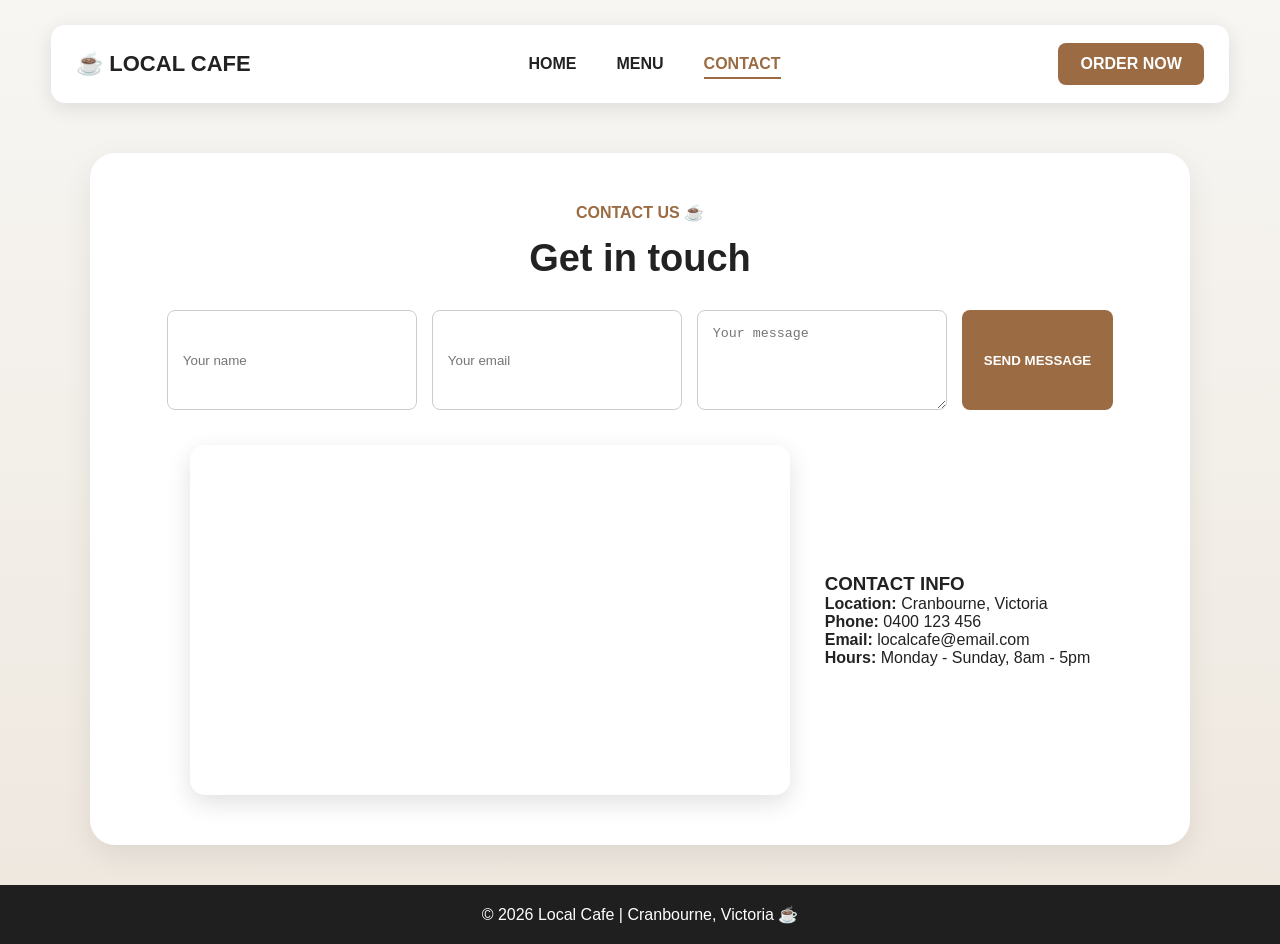
==== contact.html @ d89dce45 "complated code change" ====
<!DOCTYPE html>
<html>
<head>
    <title>Contact - Local Cafe</title>
    <link rel="stylesheet" href="style.css">
</head>

<body>

<header class="header">
    <div class="logo">☕ LOCAL CAFE</div>

    <nav>
        <ul>
            <li><a href="index.html">HOME</a></li>
            <li><a href="menu.html">MENU</a></li>
            <li><a class="active" href="contact.html">CONTACT</a></li>
        </ul>
    </nav>

    <a class="order-btn" href="order.html">ORDER NOW</a>
</header>

<section class="page">
    <p class="tag">CONTACT US ☕</p>
    <h1>Get in touch</h1>

    <form class="form">
        <input type="text" placeholder="Your name">
        <input type="email" placeholder="Your email">
        <textarea placeholder="Your message"></textarea>
        <button type="submit">SEND MESSAGE</button>
    </form>

    <div class="contact-info">
        <iframe
            src="https://www.google.com/maps?q=Cranbourne%20Victoria&output=embed"
            width="600"
            height="350"
            style="border:0; border-radius:15px;"
            allowfullscreen=""
            loading="lazy">
        </iframe>

        <div style="text-align:left;">
            <h3>CONTACT INFO</h3>
            <p><b>Location:</b> Cranbourne, Victoria</p>
            <p><b>Phone:</b> 0400 123 456</p>
            <p><b>Email:</b> localcafe@email.com</p>
            <p><b>Hours:</b> Monday - Sunday, 8am - 5pm</p>
        </div>
    </div>
</section>

<footer class="footer">
    <p>© 2026 Local Cafe | Cranbourne, Victoria ☕</p>
</footer>

</body>
</html>
---- style.css ----
* {
    margin: 0;
    padding: 0;
    box-sizing: border-box;
}

body {
    font-family: Arial, sans-serif;
    background: linear-gradient(to bottom, #f7f6f3, #eee7de);
    color: #222;
    min-height: 100vh;
    display: flex;
    flex-direction: column;
}

/* HEADER */
.header {
    width: 92%;
    margin: 25px auto;
    padding: 18px 25px;
    background: white;
    border-radius: 14px;
    box-shadow: 0 5px 20px rgba(0,0,0,0.1);
    display: flex;
    justify-content: space-between;
    align-items: center;
}

.logo {
    font-size: 22px;
    font-weight: bold;
}

nav ul {
    list-style: none;
    display: flex;
    gap: 40px;
}

nav a {
    text-decoration: none;
    color: #222;
    font-weight: bold;
}

nav a:hover,
nav a.active {
    color: #9b6b43;
    border-bottom: 2px solid #9b6b43;
    padding-bottom: 5px;
}

.order-btn,
.menu-btn,
button {
    background-color: #9b6b43;
    color: white;
    border: none;
    text-decoration: none;
    padding: 12px 22px;
    border-radius: 8px;
    font-weight: bold;
    cursor: pointer;
}

/* HOME PAGE */
.hero {
    width: 90%;
    max-width: 1300px;
    margin: 25px auto 40px;
    padding: 50px;
    background: white;
    border-radius: 25px;
    box-shadow: 0 10px 30px rgba(0,0,0,0.08);
    display: flex;
    justify-content: space-between;
    align-items: center;
    gap: 50px;
    flex: 1;
}

.left {
    max-width: 520px;
}

.tag {
    color: #9b6b43;
    font-weight: bold;
    margin-bottom: 15px;
}

h1 {
    font-size: 38px;
    margin-bottom: 15px;
}

.line {
    width: 80px;
    height: 4px;
    background-color: #9b6b43;
    margin: 20px 0;
}

.desc {
    color: #555;
    line-height: 1.6;
    margin-bottom: 18px;
}

.right img {
    width: 430px;
    max-width: 100%;
    border-radius: 20px;
    box-shadow: 0 8px 25px rgba(0,0,0,0.12);
}

/* MENU PAGE */
.menu-page {
    width: 90%;
    max-width: 1200px;
    margin: 25px auto 40px;
    padding: 50px;
    background: white;
    border-radius: 25px;
    text-align: center;
    box-shadow: 0 10px 30px rgba(0,0,0,0.08);
    flex: 1;
}

.menu-page h1 {
    font-size: 42px;
    margin-bottom: 15px;
}

.menu-subtitle {
    color: #555;
    font-size: 18px;
    margin-bottom: 35px;
}

.menu-cards {
    display: flex;
    justify-content: center;
    gap: 30px;
    flex-wrap: wrap;
}

.menu-card {
    width: 310px;
    background: #fff;
    border-radius: 15px;
    overflow: hidden;
    text-align: left;
    box-shadow: 0 8px 25px rgba(0,0,0,0.1);
}

.menu-card img {
    width: 100%;
    height: 220px;
    object-fit: cover;
}

.menu-content {
    padding: 24px;
}

.menu-content h2 {
    margin-bottom: 10px;
}

.menu-content p {
    color: #555;
    line-height: 1.5;
    margin-bottom: 20px;
}

.menu-item {
    display: flex;
    justify-content: space-between;
    border-bottom: 1px solid #ddd;
    padding: 12px 0;
}

/* CONTACT PAGE */
.page {
    width: 90%;
    max-width: 1100px;
    margin: 25px auto 40px;
    padding: 50px;
    background: white;
    border-radius: 25px;
    text-align: center;
    box-shadow: 0 10px 30px rgba(0,0,0,0.08);
    flex: 1;
}

.form {
    display: flex;
    justify-content: center;
    gap: 15px;
    flex-wrap: wrap;
    margin: 30px 0;
}

input,
textarea {
    width: 250px;
    padding: 15px;
    border: 1px solid #ccc;
    border-radius: 8px;
}

textarea {
    height: 100px;
}

.contact-info {
    display: flex;
    justify-content: center; 
    align-items: center;
    gap: 35px;
    flex-wrap: wrap;
    margin-top: 35px;
}

.contact-info img {
    width: 160px;
    border-radius: 15px;
}

iframe {
    max-width: 100%;
    border-radius: 20px;
    box-shadow: 0 8px 25px rgba(0,0,0,0.12);
}

/* FOOTER */
.footer {
    background-color: #1f1f1f;
    color: white;
    text-align: center;
    padding: 20px;
    margin-top: auto;
}

/* PHONE */
@media (max-width: 768px) {
    .header,
    .hero {
        flex-direction: column;
        text-align: center;
    }

    nav ul {
        gap: 20px;
        flex-wrap: wrap;
        justify-content: center;
    }

    .hero,
    .menu-page,
    .page {
        padding: 30px;
    }

    h1,
    .menu-page h1 {
        font-size: 32px;
    }

    .menu-card {
        width: 100%;
    }
}
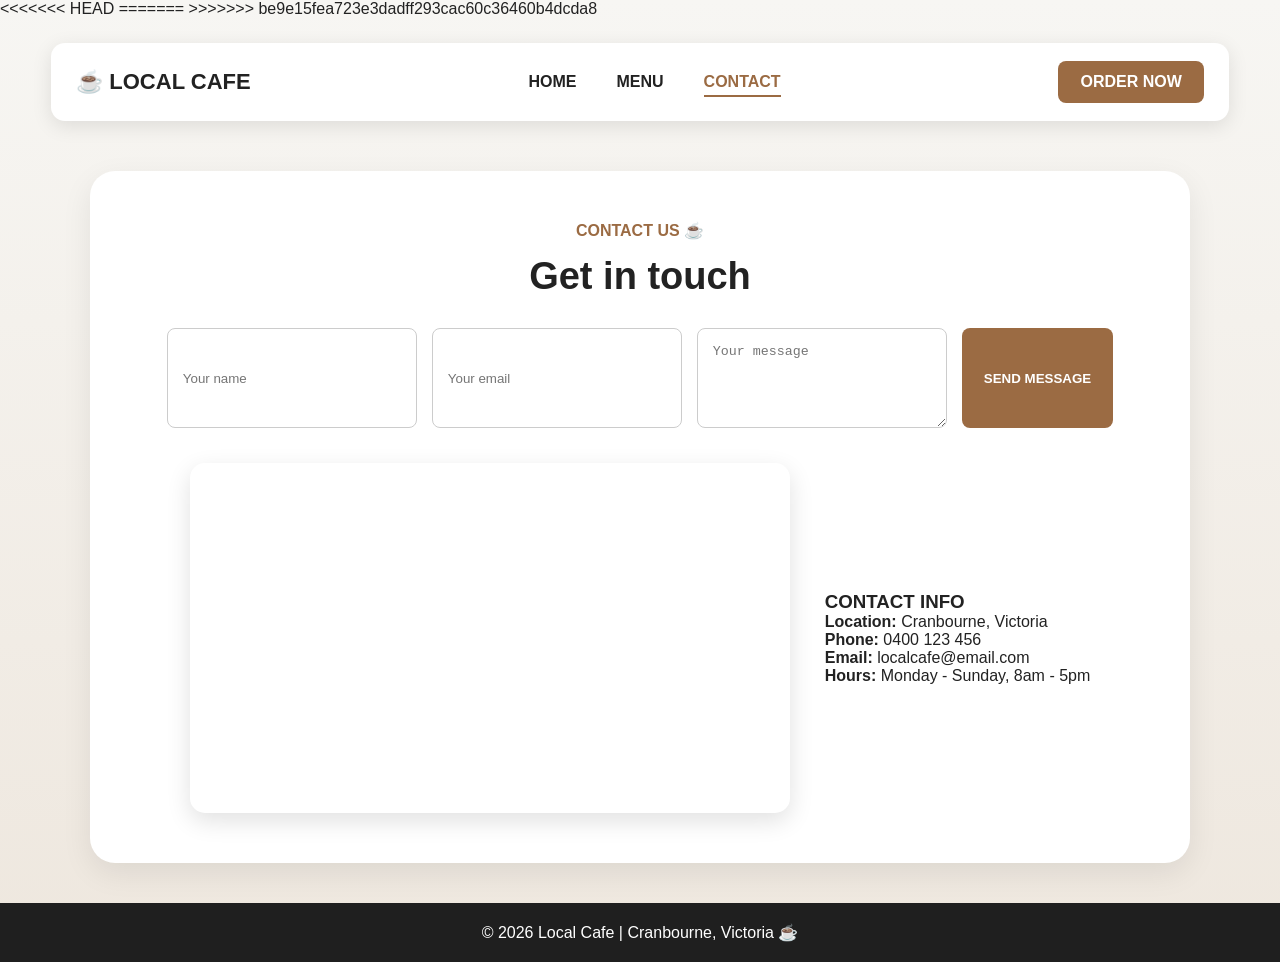
==== commit 707d6c6f: "changes" ====
--- a/contact.html
+++ b/contact.html
@@ -1,6 +1,19 @@
 <!DOCTYPE html>
 <html>
 <head>
+<<<<<<< HEAD
+    <!-- Google tag (gtag.js) -->
+<script async src="https://www.googletagmanager.com/gtag/js?id=G-V0QZWHP887"></script>
+<script>
+  window.dataLayer = window.dataLayer || [];
+  function gtag(){dataLayer.push(arguments);}
+  gtag('js', new Date());
+
+  gtag('config', 'G-V0QZWHP887');
+</script>
+
+=======
+>>>>>>> be9e15fea723e3dadff293cac60c36460b4dcda8
     <title>Contact - Local Cafe</title>
     <link rel="stylesheet" href="style.css">
 </head>
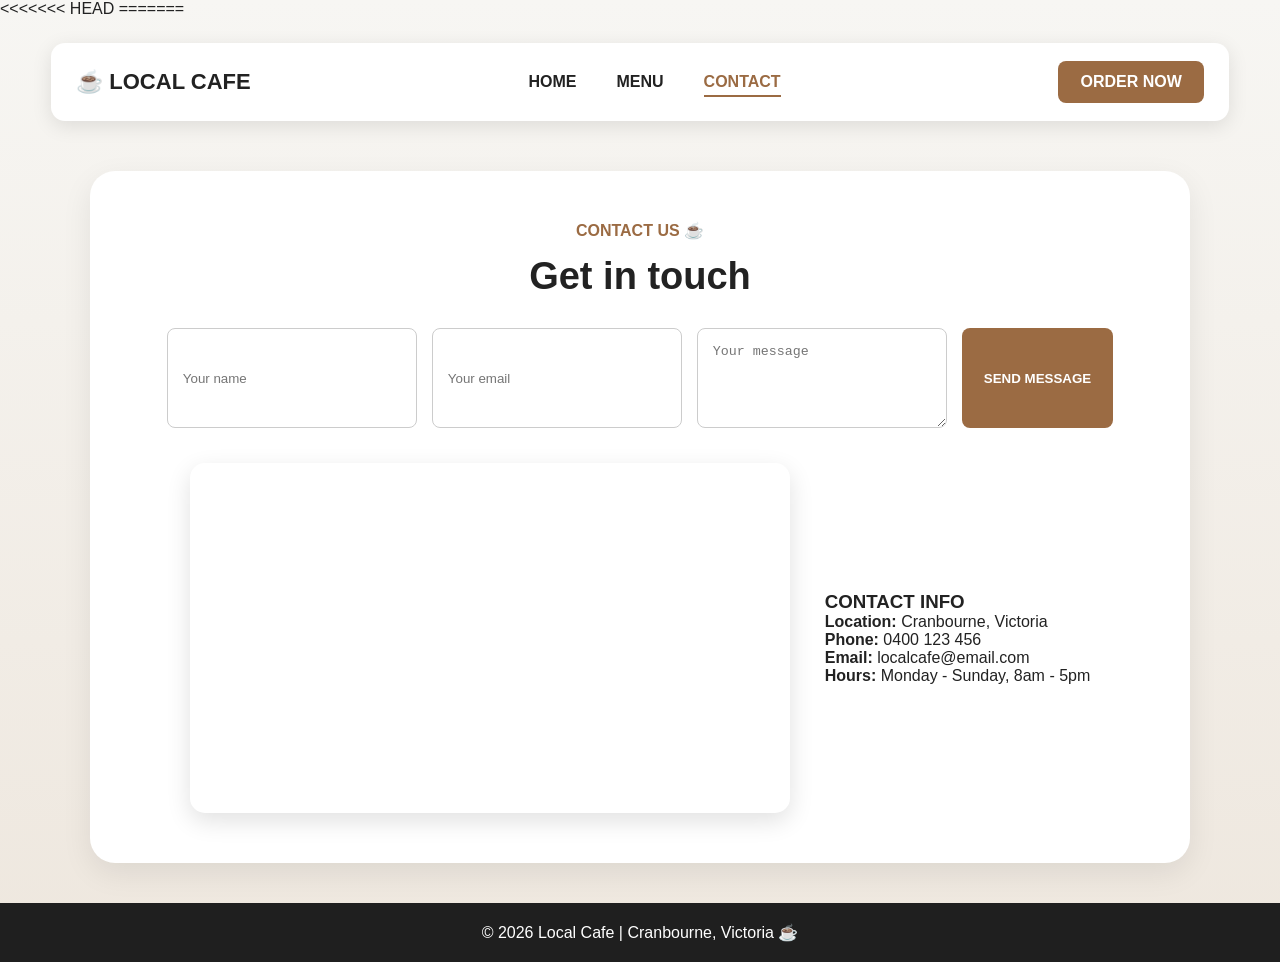
==== commit c3c27480: "changes" ====
--- a/contact.html
+++ b/contact.html
@@ -13,7 +13,7 @@
 </script>
 
 =======
->>>>>>> be9e15fea723e3dadff293cac60c36460b4dcda8
+
     <title>Contact - Local Cafe</title>
     <link rel="stylesheet" href="style.css">
 </head>
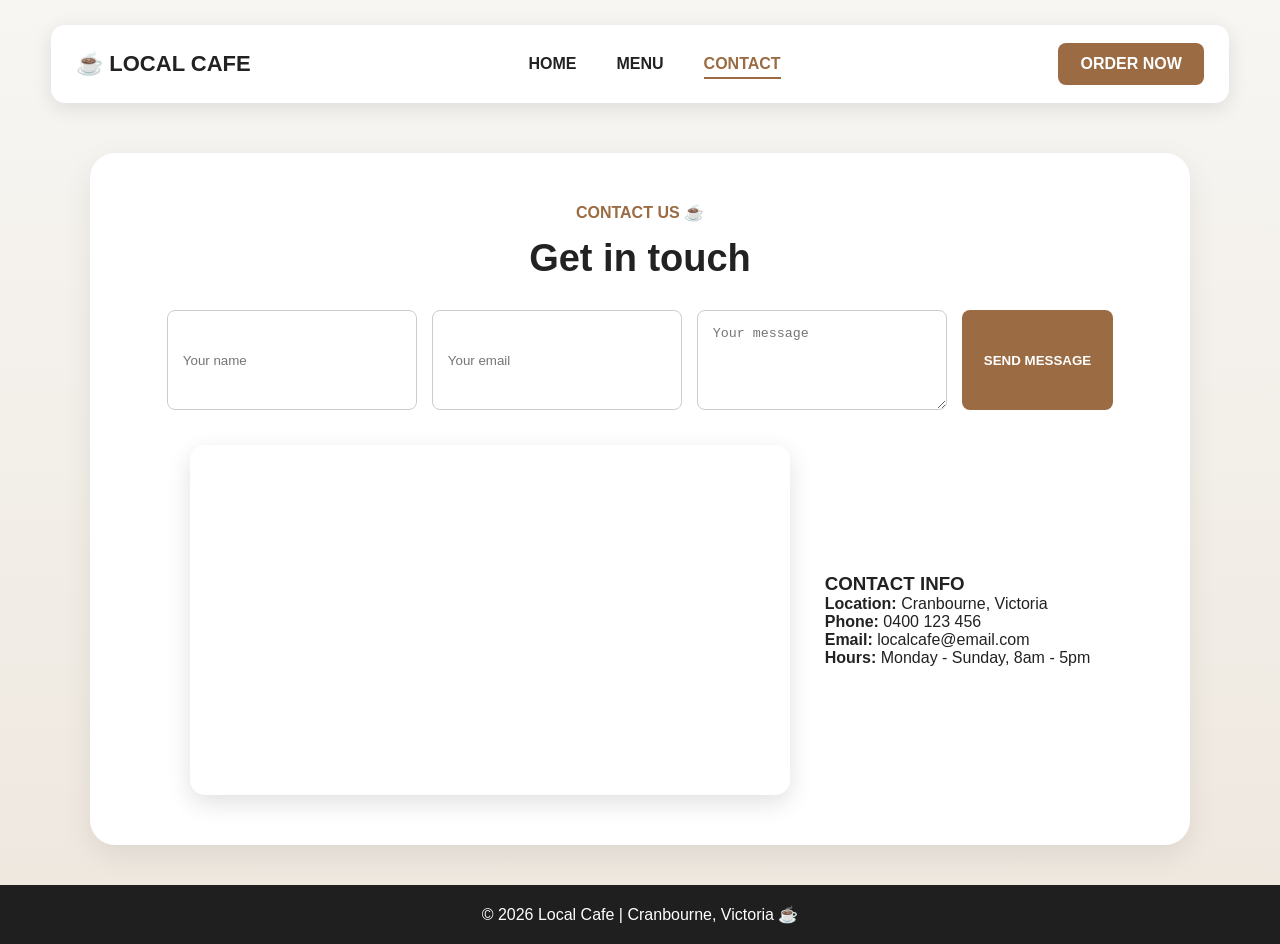
==== commit 1bb77205: "changes" ====
--- a/contact.html
+++ b/contact.html
@@ -1,7 +1,6 @@
 <!DOCTYPE html>
 <html>
 <head>
-<<<<<<< HEAD
     <!-- Google tag (gtag.js) -->
 <script async src="https://www.googletagmanager.com/gtag/js?id=G-V0QZWHP887"></script>
 <script>
@@ -12,7 +11,6 @@
   gtag('config', 'G-V0QZWHP887');
 </script>
 
-=======
 
     <title>Contact - Local Cafe</title>
     <link rel="stylesheet" href="style.css">
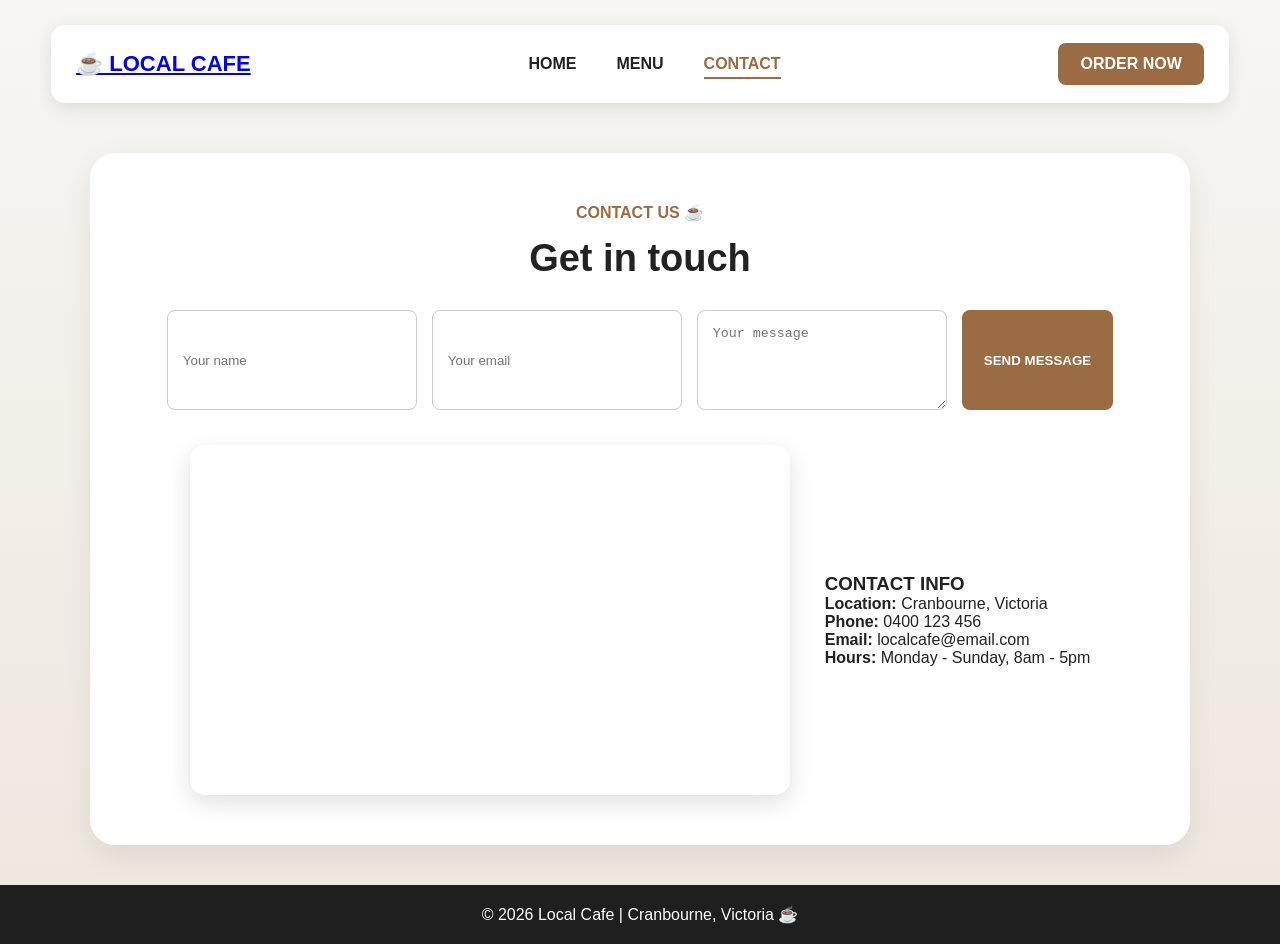
==== commit 267db1fb: "changes" ====
--- a/contact.html
+++ b/contact.html
@@ -1,71 +1,74 @@
-<!DOCTYPE html>
+<!doctype html>
 <html>
-<head>
+  <head>
     <!-- Google tag (gtag.js) -->
-<script async src="https://www.googletagmanager.com/gtag/js?id=G-V0QZWHP887"></script>
-<script>
-  window.dataLayer = window.dataLayer || [];
-  function gtag(){dataLayer.push(arguments);}
-  gtag('js', new Date());
+    <script
+      async
+      src="https://www.googletagmanager.com/gtag/js?id=G-V0QZWHP887"
+    ></script>
+    <script>
+      window.dataLayer = window.dataLayer || [];
+      function gtag() {
+        dataLayer.push(arguments);
+      }
+      gtag("js", new Date());
 
-  gtag('config', 'G-V0QZWHP887');
-</script>
-
+      gtag("config", "G-V0QZWHP887");
+    </script>
 
     <title>Contact - Local Cafe</title>
-    <link rel="stylesheet" href="style.css">
-</head>
+    <link rel="stylesheet" href="style.css" />
+  </head>
 
-<body>
+  <body>
+    <header class="header">
+      <a href="index.html" class="logo">☕ LOCAL CAFE</a>
 
-<header class="header">
-    <div class="logo">☕ LOCAL CAFE</div>
+      <nav>
+        <ul>
+          <li><a href="index.html">HOME</a></li>
+          <li><a href="menu.html">MENU</a></li>
+          <li><a class="active" href="contact.html">CONTACT</a></li>
+        </ul>
+      </nav>
 
-    <nav>
-        <ul>
-            <li><a href="index.html">HOME</a></li>
-            <li><a href="menu.html">MENU</a></li>
-            <li><a class="active" href="contact.html">CONTACT</a></li>
-        </ul>
-    </nav>
+      <a class="order-btn" href="order.html">ORDER NOW</a>
+    </header>
 
-    <a class="order-btn" href="order.html">ORDER NOW</a>
-</header>
+    <section class="page">
+      <p class="tag">CONTACT US ☕</p>
+      <h1>Get in touch</h1>
 
-<section class="page">
-    <p class="tag">CONTACT US ☕</p>
-    <h1>Get in touch</h1>
-
-    <form class="form">
-        <input type="text" placeholder="Your name">
-        <input type="email" placeholder="Your email">
+      <form class="form">
+        <input type="text" placeholder="Your name" />
+        <input type="email" placeholder="Your email" />
         <textarea placeholder="Your message"></textarea>
         <button type="submit">SEND MESSAGE</button>
-    </form>
+      </form>
 
-    <div class="contact-info">
+      <div class="contact-info">
         <iframe
-            src="https://www.google.com/maps?q=Cranbourne%20Victoria&output=embed"
-            width="600"
-            height="350"
-            style="border:0; border-radius:15px;"
-            allowfullscreen=""
-            loading="lazy">
+          src="https://www.google.com/maps?q=Cranbourne%20Victoria&output=embed"
+          width="600"
+          height="350"
+          style="border: 0; border-radius: 15px"
+          allowfullscreen=""
+          loading="lazy"
+        >
         </iframe>
 
-        <div style="text-align:left;">
-            <h3>CONTACT INFO</h3>
-            <p><b>Location:</b> Cranbourne, Victoria</p>
-            <p><b>Phone:</b> 0400 123 456</p>
-            <p><b>Email:</b> localcafe@email.com</p>
-            <p><b>Hours:</b> Monday - Sunday, 8am - 5pm</p>
+        <div style="text-align: left">
+          <h3>CONTACT INFO</h3>
+          <p><b>Location:</b> Cranbourne, Victoria</p>
+          <p><b>Phone:</b> 0400 123 456</p>
+          <p><b>Email:</b> localcafe@email.com</p>
+          <p><b>Hours:</b> Monday - Sunday, 8am - 5pm</p>
         </div>
-    </div>
-</section>
+      </div>
+    </section>
 
-<footer class="footer">
-    <p>© 2026 Local Cafe | Cranbourne, Victoria ☕</p>
-</footer>
-
-</body>
+    <footer class="footer">
+      <p>© 2026 Local Cafe | Cranbourne, Victoria ☕</p>
+    </footer>
+  </body>
 </html>
